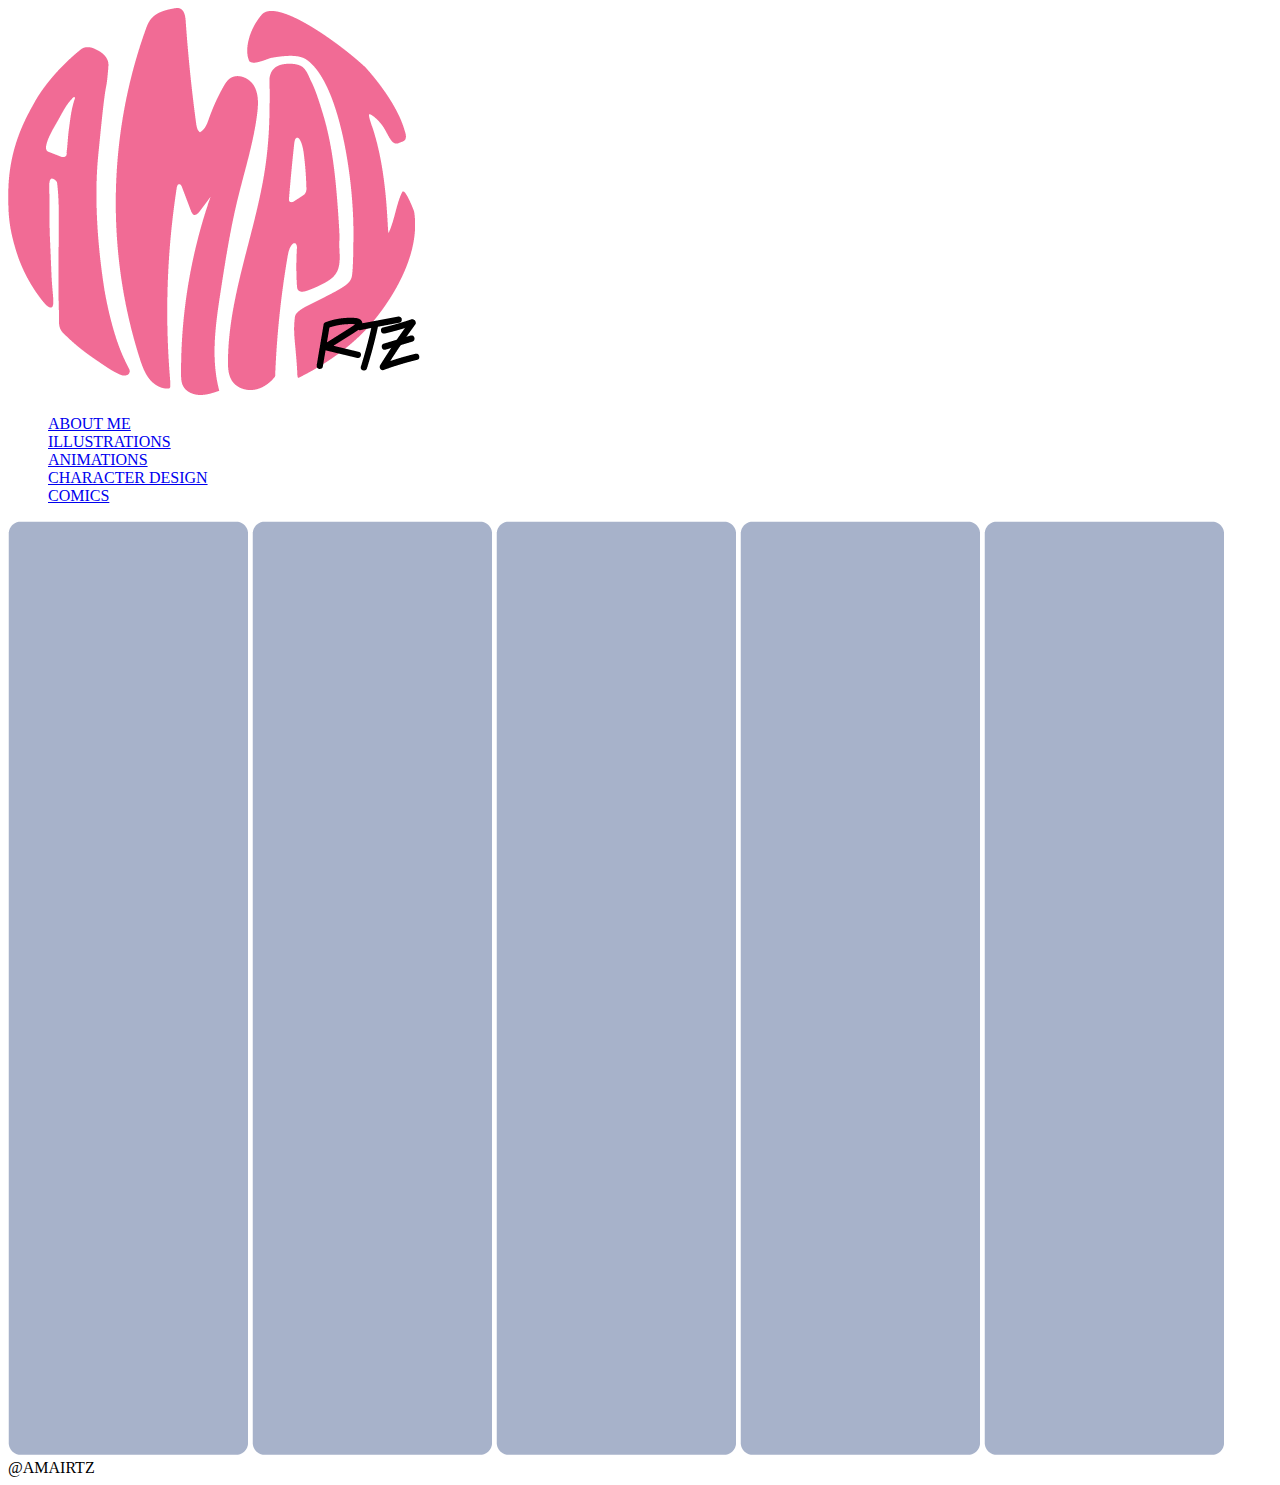
==== index.html @ 4d2b0fe5 "Add files via upload" ====
<!DOCTYPE html>
<html lang="en">
    <head>
        <meta charset="UTF-8">
        <meta name="viewport" content="width=device-width, initial-scale=1.0">
        <title>amairtz</title>
        <link rel="stylesheet" href="css/style.css">
        <!-- https://www.favicon.cc/-->
        <link rel='icon' href="images/favicon.ico">
    </head>
    
    <body>

        <header>
            <div id="logo">
                <img id="logo" src="images/Logo_1_png.png"></img>
            </div>
        </header>
    
    
        <div class="subheaderlinks">
            <ul style="list-style-type:none;">
                <a href="./aboutme.html"><li id="aboutme"> ABOUT ME</li></a>
                <a href="./illustrations.html"><li id="illustrations"> ILLUSTRATIONS</li></a>
                <a href="./animations.html"><li id="animations"> ANIMATIONS</li></a>
                <a href="./characterdesign.html"><li id="characterdesign"> CHARACTER DESIGN</li></a>
                <a href="./comics.html"><li id="comics"> COMICS</li></a>
            </ul>
        </div>
    
        <div class="insertillustration">
            <img src="images/rectangles_template_png.png" class="about">
            <img src="images/rectangles_template_png.png" class="illus" >
            <img src="images/rectangles_template_png.png" class="anim">
            <img src="images/rectangles_template_png.png" class="charac">
            <img src="images/rectangles_template_png.png" class="comi">
        </div>
        
        <footer>
            <div id="socialmedia">
              @AMAIRTZ
            </div>
        </footer>
    
    
    
    
    
    </body>
    
    
    </html>
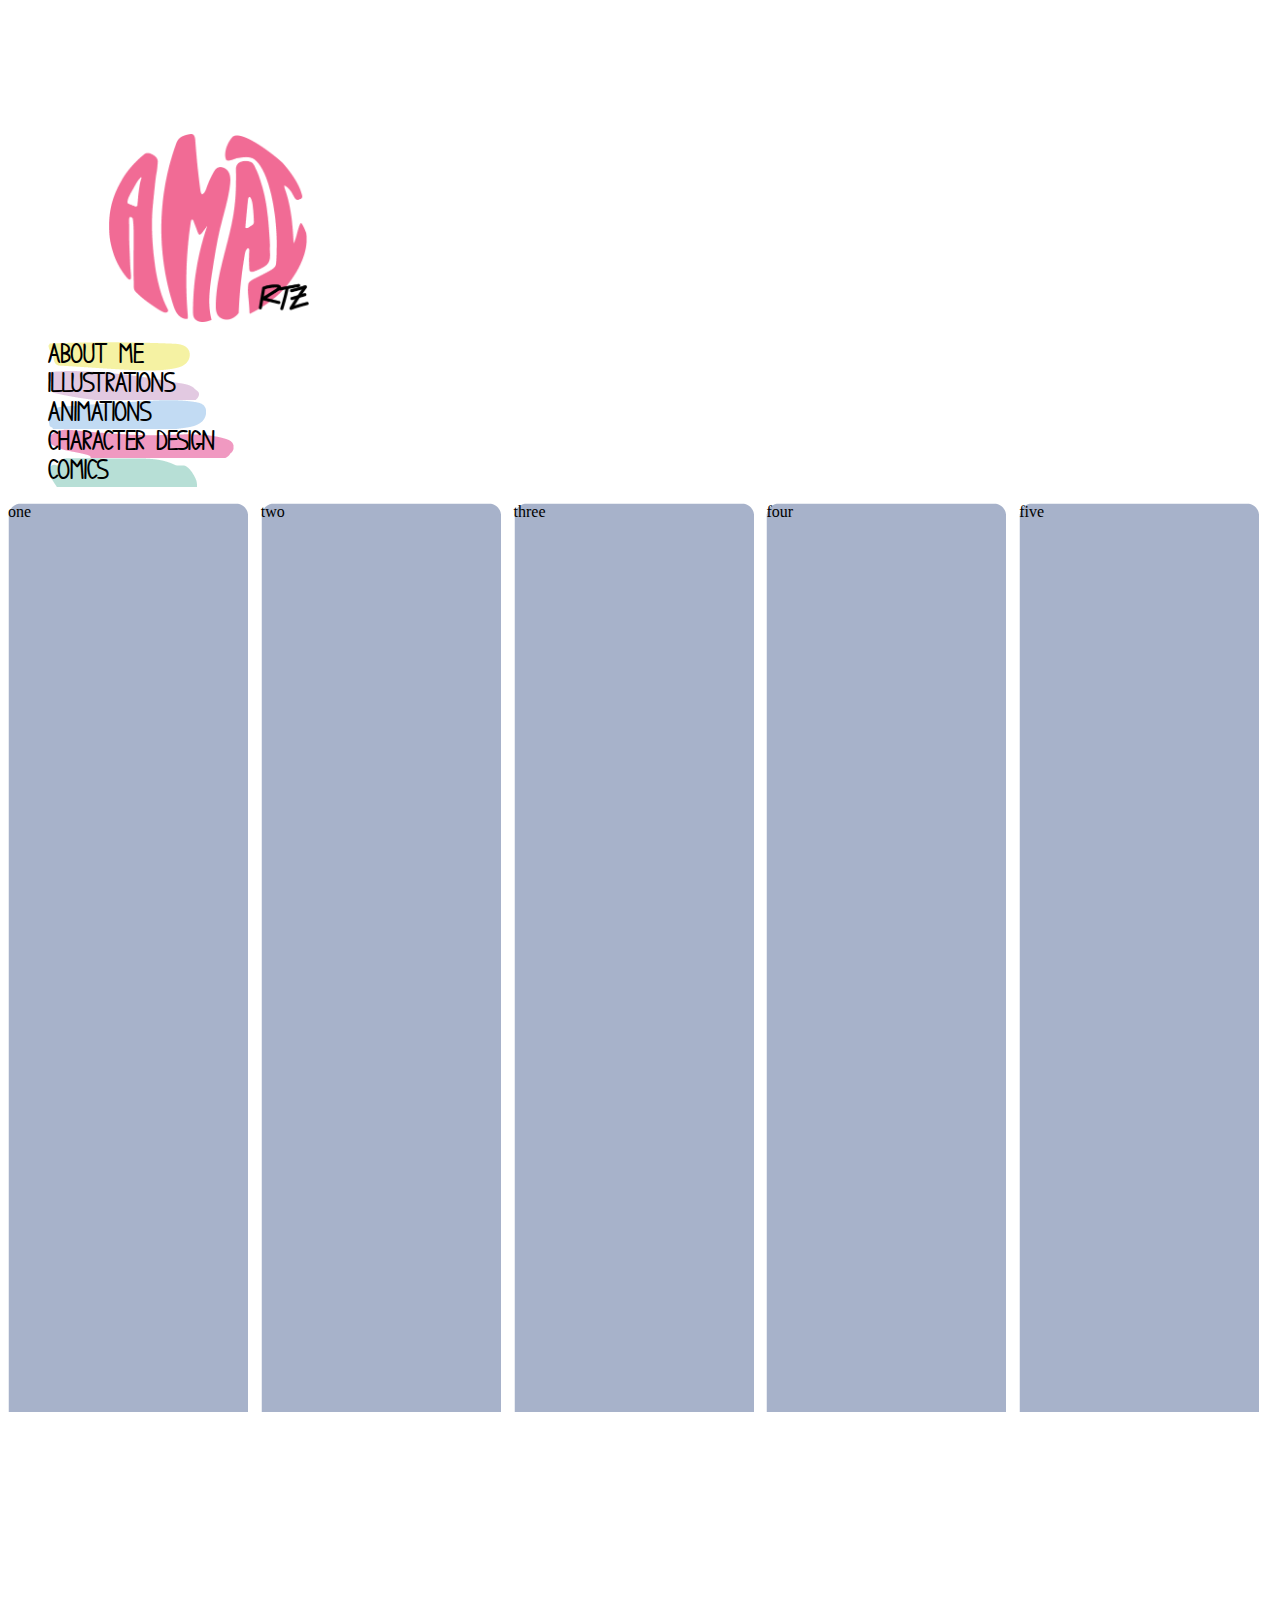
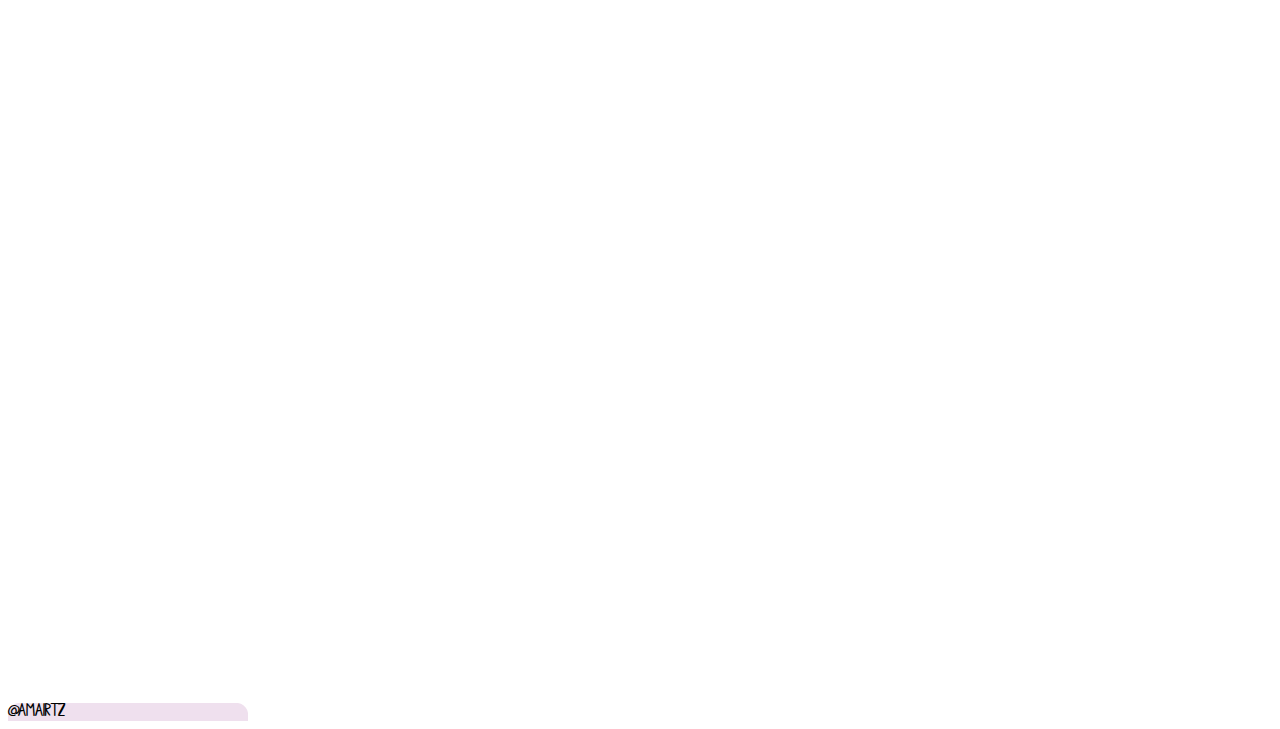
==== commit 0b711da0: "Add files via upload" ====
--- a/index.html
+++ b/index.html
@@ -12,11 +12,10 @@
     <body>
 
         <header>
-            <div id="logo">
+            <div id="logoo">
                 <img id="logo" src="images/Logo_1_png.png"></img>
             </div>
         </header>
-    
     
         <div class="subheaderlinks">
             <ul style="list-style-type:none;">
@@ -28,12 +27,12 @@
             </ul>
         </div>
     
-        <div class="insertillustration">
-            <img src="images/rectangles_template_png.png" class="about">
-            <img src="images/rectangles_template_png.png" class="illus" >
-            <img src="images/rectangles_template_png.png" class="anim">
-            <img src="images/rectangles_template_png.png" class="charac">
-            <img src="images/rectangles_template_png.png" class="comi">
+        <div id="insertillustration">
+            <div id="about">one</div>
+            <div id="illus">two</div>
+            <div id="anim">three</div>
+            <div id="charac">four</div>
+            <div id="comi">five</div>
         </div>
         
         <footer>
@@ -46,6 +45,7 @@
     
     
     
+    
     </body>
     
     
--- a/css/style.css
+++ b/css/style.css
@@ -0,0 +1,87 @@
+#logoo
+    
+
+
+#logo {
+    width: 200px;
+    margin-top: 10%;
+    margin-left: 8%;
+
+}
+
+@font-face {
+  src: url(../fonts/IHateComicSans.ttf);
+  font-family: ihatecomicsans;  
+}
+
+#aboutme {
+    background-image: url(../images/text_background_yellow.png);
+    background-repeat: no-repeat;
+}
+
+#illustrations {
+    background-image: url(../images/text_background_purple.png);
+    background-repeat: no-repeat;
+}
+
+#animations {
+    background-image: url(../images/text_background_blue.png);
+    background-repeat: no-repeat;
+}
+
+#characterdesign {
+    background-image: url(../images/text_background_pink.png);
+    background-repeat: no-repeat;
+}
+
+#comics {
+    background-image: url(../images/text_background_green.png);
+    background-repeat: no-repeat;
+}
+
+.subheaderlinks a {
+    text-decoration: none; color: black;
+    margin: bottom;
+    font-family: ihatecomicsans;
+    font-size: 25px;
+}
+
+#insertillustration {
+    display: grid;
+    grid-template-columns: 20% 20% 20% 20% 20%;
+    grid-template-rows: auto auto;
+    height: 200vh;
+    
+}
+
+#about {
+    background-image: url(../images/rectangles_template_png.png);
+    background-repeat: no-repeat;
+    height: auto;
+}
+
+#illus {
+    background-image: url(../images/rectangles_template_png.png);
+    background-repeat: no-repeat;
+}
+
+#anim {
+    background-image: url(../images/rectangles_template_png.png);
+    background-repeat: no-repeat;
+}
+
+#charac {
+    background-image: url(../images/rectangles_template_png.png);
+    background-repeat: no-repeat;
+}
+
+#comi {
+    background-image: url(../images/rectangles_template_png.png);
+    background-repeat: no-repeat;
+}
+
+#socialmedia {
+    background-image: url(../images/social_media_background.png);
+    background-repeat: no-repeat;
+    font-family: ihatecomicsans;
+}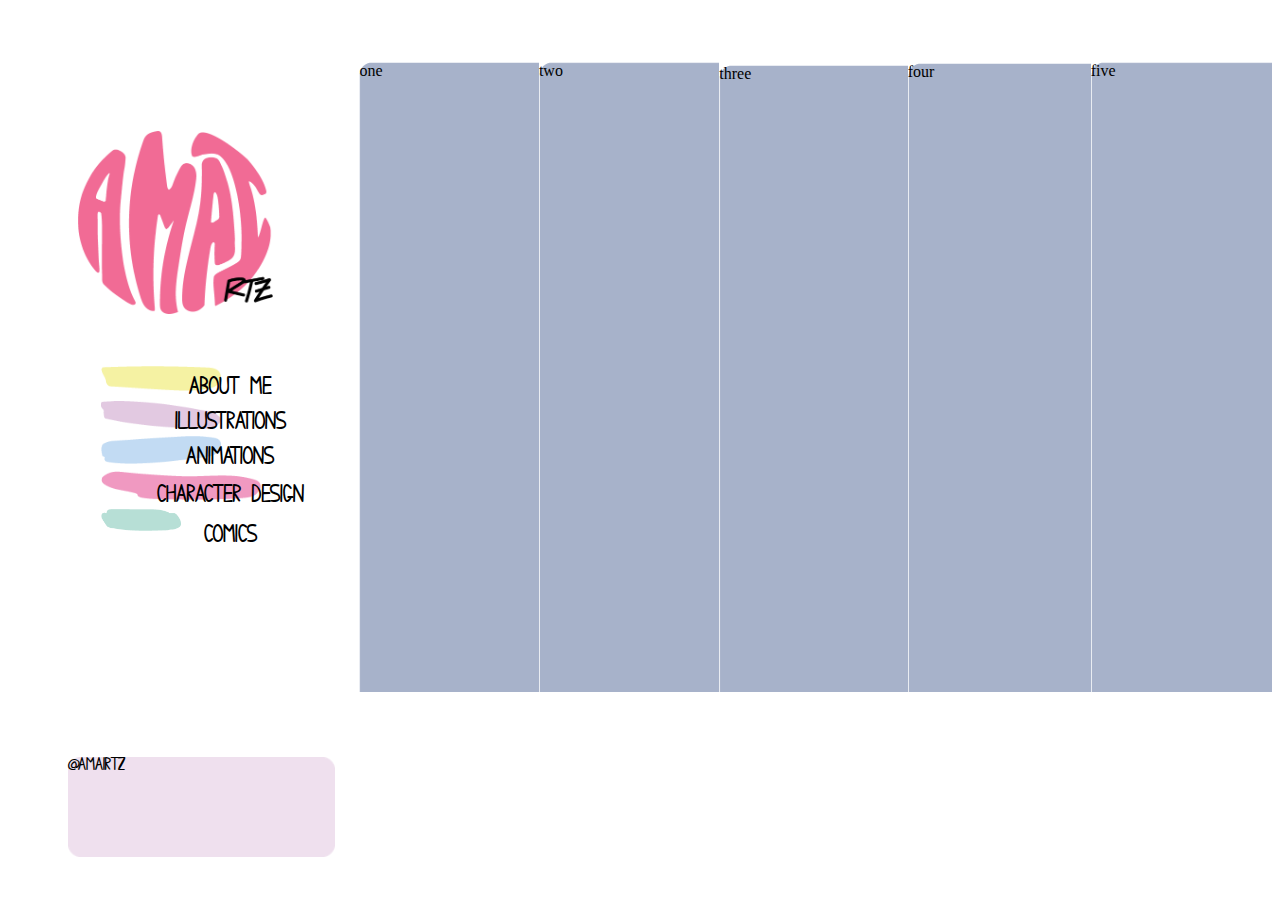
==== commit 75928844: "Add files via upload" ====
--- a/index.html
+++ b/index.html
@@ -1,5 +1,6 @@
 <!DOCTYPE html>
 <html lang="en">
+
     <head>
         <meta charset="UTF-8">
         <meta name="viewport" content="width=device-width, initial-scale=1.0">
@@ -10,37 +11,38 @@
     </head>
     
     <body>
-
-        <header>
-            <div id="logoo">
-                <img id="logo" src="images/Logo_1_png.png"></img>
+        <div id="insertillustration">
+            <header>
+              <div id="logoo">
+                 <img id="logo" src="images/Logo_1_png.png"></img>
+             </div>
+          </header>
+    
+            <div class="subheaderlinks">
+                <ul style="list-style-type:none;">
+                 <a href="./aboutme.html"><li id="aboutme"> ABOUT ME</li></a>
+                 <a href="./illustrations.html"><li id="illustrations"> ILLUSTRATIONS</li></a>
+                 <a href="./animations.html"><li id="animations"> ANIMATIONS</li></a>
+                 <a href="./characterdesign.html"><li id="characterdesign"> CHARACTER DESIGN</li></a>
+                 <a href="./comics.html"><li id="comics"> COMICS</li></a>
+             </ul>
             </div>
-        </header>
     
-        <div class="subheaderlinks">
-            <ul style="list-style-type:none;">
-                <a href="./aboutme.html"><li id="aboutme"> ABOUT ME</li></a>
-                <a href="./illustrations.html"><li id="illustrations"> ILLUSTRATIONS</li></a>
-                <a href="./animations.html"><li id="animations"> ANIMATIONS</li></a>
-                <a href="./characterdesign.html"><li id="characterdesign"> CHARACTER DESIGN</li></a>
-                <a href="./comics.html"><li id="comics"> COMICS</li></a>
-            </ul>
-        </div>
-    
-        <div id="insertillustration">
+       
             <div id="about">one</div>
             <div id="illus">two</div>
             <div id="anim">three</div>
             <div id="charac">four</div>
             <div id="comi">five</div>
+        
+        
+         <footer>
+             <div id="socialmedia">
+               @AMAIRTZ
+              </div>
+            </footer>
+        
         </div>
-        
-        <footer>
-            <div id="socialmedia">
-              @AMAIRTZ
-            </div>
-        </footer>
-    
     
     
     
--- a/css/style.css
+++ b/css/style.css
@@ -1,12 +1,19 @@
-#logoo
+#logoo {
+    grid-column: 1 / span 1;
+    grid-row: 1 / span 1;
+}
     
+#logo {
+    width: 195px;
+    margin-top: 35%;
+    margin-left: 20%;
+}
 
-
-#logo {
-    width: 200px;
-    margin-top: 10%;
-    margin-left: 8%;
-
+#insertillustration {
+    display: grid;
+    grid-template-columns: repeat (6, 1fr);
+    grid-template-rows: 40% 40% 20%;
+    height: 95vh;
 }
 
 @font-face {
@@ -17,71 +24,103 @@
 #aboutme {
     background-image: url(../images/text_background_yellow.png);
     background-repeat: no-repeat;
+    padding-top: 10px;
+    background-size: 120px;
 }
 
 #illustrations {
     background-image: url(../images/text_background_purple.png);
     background-repeat: no-repeat;
+    padding-top: 10px;
+    background-size: 120px;
 }
 
 #animations {
     background-image: url(../images/text_background_blue.png);
     background-repeat: no-repeat;
+    padding-top: 10px;
+    background-size: 120px;
 }
 
 #characterdesign {
     background-image: url(../images/text_background_pink.png);
     background-repeat: no-repeat;
+    padding-top: 13px;
+    background-size: 160px;
 }
 
 #comics {
     background-image: url(../images/text_background_green.png);
     background-repeat: no-repeat;
+    padding-top: 15px;
+    background-size: 80px;
 }
 
 .subheaderlinks a {
     text-decoration: none; color: black;
     margin: bottom;
     font-family: ihatecomicsans;
-    font-size: 25px;
+    font-size: 22px;
+    text-align: center;
 }
 
-#insertillustration {
-    display: grid;
-    grid-template-columns: 20% 20% 20% 20% 20%;
-    grid-template-rows: auto auto;
-    height: 200vh;
-    
+.subheaderlinks {
+    grid-column: 1 / span 1;
+    grid-row: 2 / span 1;
+    margin-left: 15%;
 }
 
 #about {
     background-image: url(../images/rectangles_template_png.png);
     background-repeat: no-repeat;
     height: auto;
+    width: auto;
+    grid-column: 2 / span 1;
+    grid-row: 1 / span 2;
+    margin-top: 30%;
 }
 
 #illus {
     background-image: url(../images/rectangles_template_png.png);
     background-repeat: no-repeat;
+    grid-column: 3 / span 1;
+    grid-row: 1 / span 2;
+    margin-top: 30%;
 }
 
 #anim {
     background-image: url(../images/rectangles_template_png.png);
     background-repeat: no-repeat;
+    grid-column: 4 / span 1;
+    grid-row: 1 / span 2;
+    margin-top: 30%;
 }
 
 #charac {
     background-image: url(../images/rectangles_template_png.png);
     background-repeat: no-repeat;
+    grid-column: 5 / span 1;
+    grid-row: 1 / span 2;
+    margin-top: 30%;
 }
 
 #comi {
     background-image: url(../images/rectangles_template_png.png);
     background-repeat: no-repeat;
+    grid-column: 6 / span 1;
+    grid-row: 1 / span 2;
+    margin-top: 30%;
 }
 
 #socialmedia {
     background-image: url(../images/social_media_background.png);
     background-repeat: no-repeat;
     font-family: ihatecomicsans;
+    background-size: contain;
+    height: 100px;
+    width: auto;
+    grid-column: 1 / span 1;
+    grid-row: 3 / span 1;
+    margin-left: 60px;
+    margin-top: 65px;
 }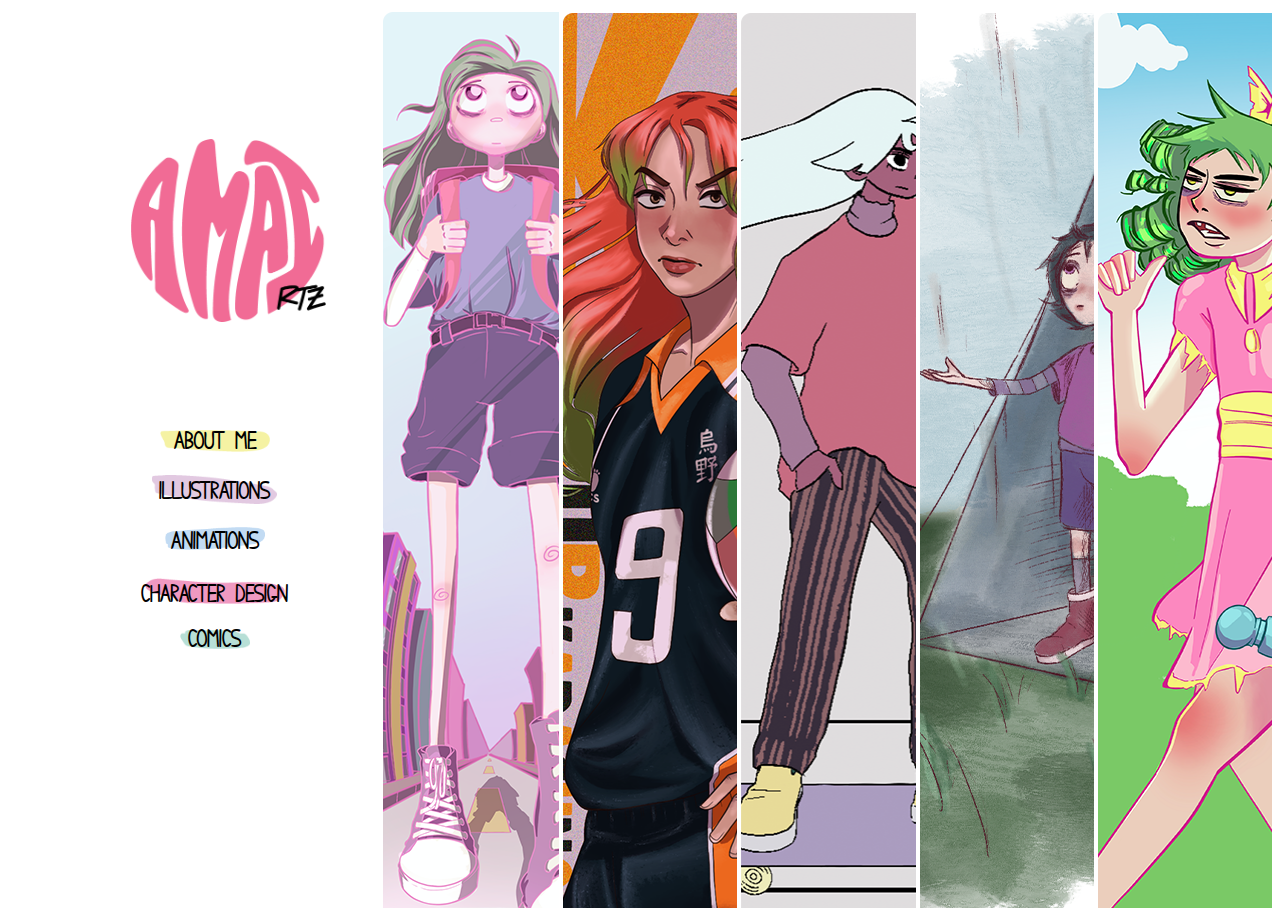
==== commit c30f902b: "Add files via upload" ====
--- a/index.html
+++ b/index.html
@@ -11,36 +11,30 @@
     </head>
     
     <body>
-        <div id="insertillustration">
+        <div id="boxmodel">
             <header>
               <div id="logoo">
-                 <img id="logo" src="images/Logo_1_png.png"></img>
+                 <a href="./index.html"><img id="logo" src="images/Logo_1_png.png"></img></a>
              </div>
           </header>
     
             <div class="subheaderlinks">
                 <ul style="list-style-type:none;">
-                 <a href="./aboutme.html"><li id="aboutme"> ABOUT ME</li></a>
-                 <a href="./illustrations.html"><li id="illustrations"> ILLUSTRATIONS</li></a>
-                 <a href="./animations.html"><li id="animations"> ANIMATIONS</li></a>
-                 <a href="./characterdesign.html"><li id="characterdesign"> CHARACTER DESIGN</li></a>
-                 <a href="./comics.html"><li id="comics"> COMICS</li></a>
-             </ul>
+                    <a href="./aboutme.html" target="_blank"><li id="aboutme"> ABOUT ME</li></a>
+                    <a href="./illustrations.html" target="_blank"><li id="illustrations"> ILLUSTRATIONS</li></a>
+                    <a href="./animations.html" target="_blank"><li id="animations"> ANIMATIONS</li></a>
+                    <a href="./characterdesign.html" target="_blank"><li id="characterdesign"> CHARACTER DESIGN</li></a>
+                    <a href="./comics.html" target="_blank"><li id="comics"> COMICS</li></a>
+                </ul>
             </div>
     
        
-            <div id="about">one</div>
-            <div id="illus">two</div>
-            <div id="anim">three</div>
-            <div id="charac">four</div>
-            <div id="comi">five</div>
+            <div id="about"></div>
+            <div id="illus"></div>
+            <div id="anim"></div>
+            <div id="charac"></div>
+            <div id="comi"></div>
         
-        
-         <footer>
-             <div id="socialmedia">
-               @AMAIRTZ
-              </div>
-            </footer>
         
         </div>
     
--- a/css/style.css
+++ b/css/style.css
@@ -6,15 +6,20 @@
 #logo {
     width: 195px;
     margin-top: 35%;
-    margin-left: 20%;
+    margin-left: 33%;
 }
 
-#insertillustration {
+#boxmodel {
     display: grid;
+    /* grid-template-columns: 20% 15% 15% 15% 15% 20%; */
     grid-template-columns: repeat (6, 1fr);
-    grid-template-rows: 40% 40% 20%;
-    height: 95vh;
+    grid-template-rows: 35% 65%;
+    height: 100vh;
 }
+
+
+
+
 
 @font-face {
   src: url(../fonts/IHateComicSans.ttf);
@@ -25,102 +30,145 @@
     background-image: url(../images/text_background_yellow.png);
     background-repeat: no-repeat;
     padding-top: 10px;
-    background-size: 120px;
+    background-size: 110px;
+    background-position:center;
+    padding-top: 5px;
 }
 
 #illustrations {
     background-image: url(../images/text_background_purple.png);
     background-repeat: no-repeat;
     padding-top: 10px;
-    background-size: 120px;
+    background-size: 125px;
+    background-position:center;
 }
 
 #animations {
     background-image: url(../images/text_background_blue.png);
     background-repeat: no-repeat;
     padding-top: 10px;
-    background-size: 120px;
+    background-size: 100px;
+    background-position:center;
 }
 
 #characterdesign {
     background-image: url(../images/text_background_pink.png);
     background-repeat: no-repeat;
     padding-top: 13px;
-    background-size: 160px;
+    background-size: 140px;
+    background-position:center;
 }
 
 #comics {
     background-image: url(../images/text_background_green.png);
     background-repeat: no-repeat;
     padding-top: 15px;
-    background-size: 80px;
+    background-size: 70px;
+    background-position:center;
+    padding-top: 5px;
 }
 
 .subheaderlinks a {
     text-decoration: none; color: black;
-    margin: bottom;
+    /* margin: bottom; */
     font-family: ihatecomicsans;
     font-size: 22px;
     text-align: center;
+    line-height: 40px;
+    
 }
 
 .subheaderlinks {
     grid-column: 1 / span 1;
     grid-row: 2 / span 1;
-    margin-left: 15%;
+    padding-top: 80px;
 }
 
+
+
+
+
+
 #about {
-    background-image: url(../images/rectangles_template_png.png);
+    background-image: url(../images/aboutme_illus.png);
     background-repeat: no-repeat;
-    height: auto;
+    /* background-size: cover; */
+    object-fit: cover;
+    height: 100%;
     width: auto;
     grid-column: 2 / span 1;
     grid-row: 1 / span 2;
-    margin-top: 30%;
 }
 
+#about:hover {
+    background-image: url(../images/aboutme_hover.png);
+    object-fit: cover;
+} 
+
 #illus {
-    background-image: url(../images/rectangles_template_png.png);
+    background-image: url(../images/illustration_illus.png);
     background-repeat: no-repeat;
+    /* background-size: cover; */
+    object-fit: cover;
+    height: 100%;
+    width: auto;
     grid-column: 3 / span 1;
     grid-row: 1 / span 2;
-    margin-top: 30%;
+    /* margin-top: 7%; */ 
+}
+
+#illus:hover {
+    background-image: url(../images/illustrations_hover.png);
+    object-fit: cover;
 }
 
 #anim {
-    background-image: url(../images/rectangles_template_png.png);
+    background-image: url(../images/animations_illus.png);
     background-repeat: no-repeat;
+    /* background-size: cover; */
+    object-fit: cover;
+    height: 100%;
+    max-width: auto;
     grid-column: 4 / span 1;
     grid-row: 1 / span 2;
-    margin-top: 30%;
+    /* margin-top: 7%; */
+}
+
+#anim:hover {
+    background-image: url(../images/animations_hover.png);
+    object-fit: cover;
 }
 
 #charac {
-    background-image: url(../images/rectangles_template_png.png);
+    background-image: url(../images/characterdesign_illus.png);
     background-repeat: no-repeat;
+    /* background-size: cover; */
+    object-fit: cover;
+    height: 100%;
+    max-width: auto;
     grid-column: 5 / span 1;
     grid-row: 1 / span 2;
-    margin-top: 30%;
+    /* margin-top: 7%; */
+}
+
+#charac:hover {
+    background-image: url(../images/characd_hover.png);
+    object-fit: cover;
 }
 
 #comi {
-    background-image: url(../images/rectangles_template_png.png);
+    background-image: url(../images/comics_illus.png);
     background-repeat: no-repeat;
+    /* background-size: cover; */
+    object-fit: cover;
+    height: 100%;
+    max-width: auto;
     grid-column: 6 / span 1;
     grid-row: 1 / span 2;
-    margin-top: 30%;
+    /* margin-top: 7%; */
 }
 
-#socialmedia {
-    background-image: url(../images/social_media_background.png);
-    background-repeat: no-repeat;
-    font-family: ihatecomicsans;
-    background-size: contain;
-    height: 100px;
-    width: auto;
-    grid-column: 1 / span 1;
-    grid-row: 3 / span 1;
-    margin-left: 60px;
-    margin-top: 65px;
+#comi:hover {
+    background-image: url(../images/comics_hover.png);
+    object-fit: cover;
 }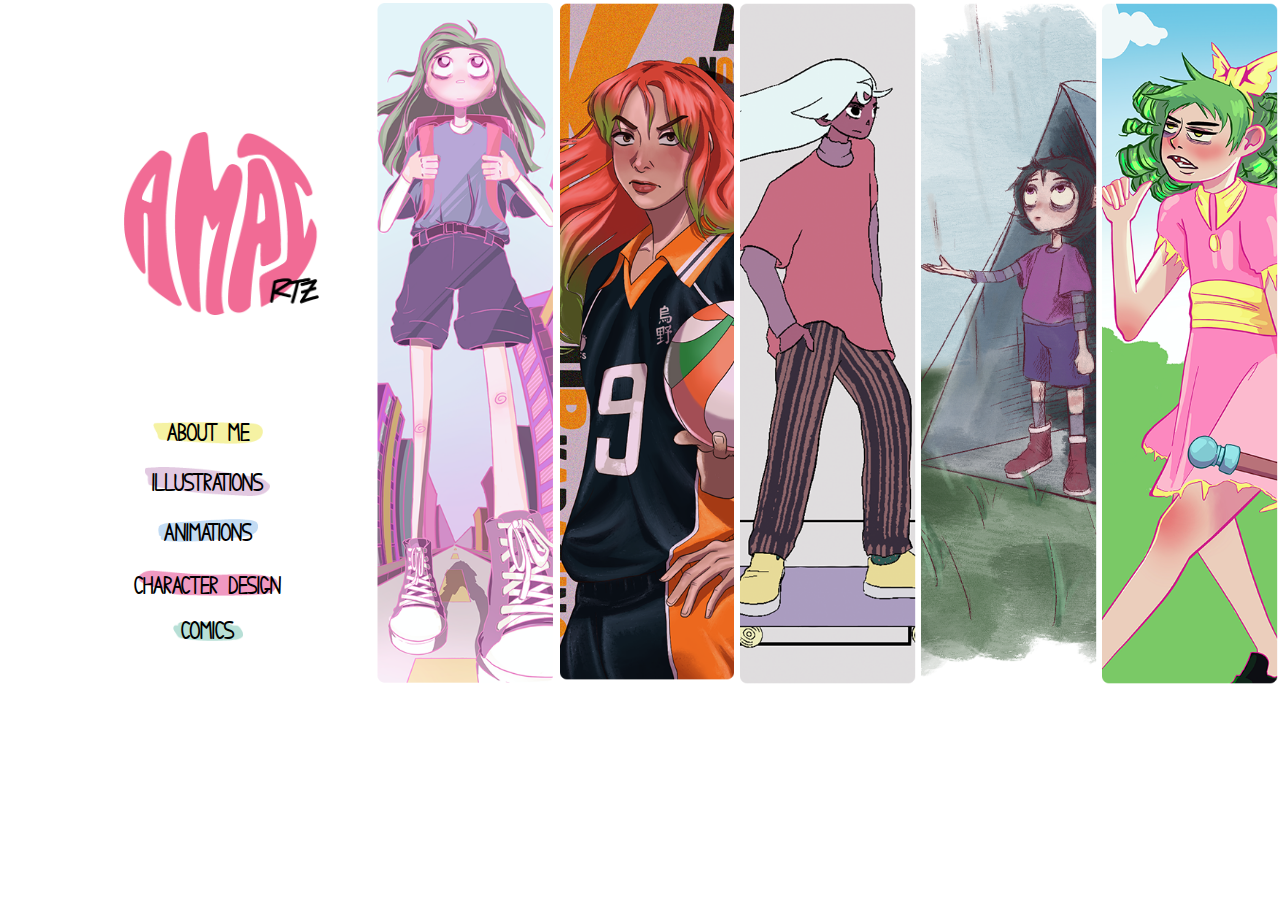
==== commit adae7a5b: "Add files via upload" ====
--- a/index.html
+++ b/index.html
@@ -20,20 +20,26 @@
     
             <div class="subheaderlinks">
                 <ul style="list-style-type:none;">
-                    <a href="./aboutme.html" target="_blank"><li id="aboutme"> ABOUT ME</li></a>
-                    <a href="./illustrations.html" target="_blank"><li id="illustrations"> ILLUSTRATIONS</li></a>
-                    <a href="./animations.html" target="_blank"><li id="animations"> ANIMATIONS</li></a>
-                    <a href="./characterdesign.html" target="_blank"><li id="characterdesign"> CHARACTER DESIGN</li></a>
-                    <a href="./comics.html" target="_blank"><li id="comics"> COMICS</li></a>
+                    <a href="aboutme.html" target="_blank"><li id="aboutme"> ABOUT ME</li></a>
+                    <a href="illustrations.html" target="_blank"><li id="illustrations"> ILLUSTRATIONS</li></a>
+                    <a href="animations.html" target="_blank"><li id="animations"> ANIMATIONS</li></a>
+                    <a href="characterdesign.html" target="_blank"><li id="characterdesign"> CHARACTER DESIGN</li></a>
+                    <a href="comics.html" target="_blank"><li id="comics"> COMICS</li></a>
                 </ul>
             </div>
     
+
+           <a id="about" class = 'illustrations' href="aboutme.html" > </a>
+           <a id="illus" class = 'illustrations'  href="illustrations.html" >  </a>
+           <a id="anim" class = 'illustrations'href="animations.html" >  </a>
+           <a id="charac" class = 'illustrations'href="characterdesign.html">  </a>
+           <a id="comi"class = 'illustrations' href="comics.html">  </a>
        
-            <div id="about"></div>
-            <div id="illus"></div>
-            <div id="anim"></div>
-            <div id="charac"></div>
-            <div id="comi"></div>
+           <!-- <a href="aboutme.html" target="_blank"> <div id="about"></div></a>
+           <a href="illustrations.html" target="_blank"> <div id="illus"> </div> </a>
+           <a href="animations.html" target="_blank"> <div id="anim"> </div> </a>
+           <a href="characterdesign.html" target="_blank">  <div id="charac"> </div> </a>
+           <div id="comi"> </div>  -->
         
         
         </div>
--- a/css/style.css
+++ b/css/style.css
@@ -1,3 +1,13 @@
+html,body{
+    margin:0;
+    padding:0;
+}
+
+h1,p{
+    margin:0 0 1em
+}
+
+
 #logoo {
     grid-column: 1 / span 1;
     grid-row: 1 / span 1;
@@ -11,9 +21,8 @@
 
 #boxmodel {
     display: grid;
-    /* grid-template-columns: 20% 15% 15% 15% 15% 20%; */
     grid-template-columns: repeat (6, 1fr);
-    grid-template-rows: 35% 65%;
+    grid-template-rows: 35vh 65vh;
     height: 100vh;
 }
 
@@ -70,7 +79,6 @@
 
 .subheaderlinks a {
     text-decoration: none; color: black;
-    /* margin: bottom; */
     font-family: ihatecomicsans;
     font-size: 22px;
     text-align: center;
@@ -87,15 +95,17 @@
 
 
 
+/* these are the illustrations */
 
+.illustrations {
+    background-repeat: no-repeat;
+    background-size:contain;
+    /* object-fit: cover; */
+    max-height: 100vh;
+}
 
 #about {
     background-image: url(../images/aboutme_illus.png);
-    background-repeat: no-repeat;
-    /* background-size: cover; */
-    object-fit: cover;
-    height: 100%;
-    width: auto;
     grid-column: 2 / span 1;
     grid-row: 1 / span 2;
 }
@@ -103,72 +113,53 @@
 #about:hover {
     background-image: url(../images/aboutme_hover.png);
     object-fit: cover;
+    height: 100vh;
 } 
 
 #illus {
     background-image: url(../images/illustration_illus.png);
-    background-repeat: no-repeat;
-    /* background-size: cover; */
-    object-fit: cover;
-    height: 100%;
-    width: auto;
     grid-column: 3 / span 1;
     grid-row: 1 / span 2;
-    /* margin-top: 7%; */ 
 }
 
 #illus:hover {
     background-image: url(../images/illustrations_hover.png);
     object-fit: cover;
+    height: 100vh;
 }
 
 #anim {
     background-image: url(../images/animations_illus.png);
-    background-repeat: no-repeat;
-    /* background-size: cover; */
-    object-fit: cover;
-    height: 100%;
-    max-width: auto;
     grid-column: 4 / span 1;
     grid-row: 1 / span 2;
-    /* margin-top: 7%; */
 }
 
 #anim:hover {
     background-image: url(../images/animations_hover.png);
     object-fit: cover;
+    height: 100vh;
 }
 
 #charac {
     background-image: url(../images/characterdesign_illus.png);
-    background-repeat: no-repeat;
-    /* background-size: cover; */
-    object-fit: cover;
-    height: 100%;
-    max-width: auto;
-    grid-column: 5 / span 1;
+    grid-column: 5;
     grid-row: 1 / span 2;
-    /* margin-top: 7%; */
 }
 
 #charac:hover {
     background-image: url(../images/characd_hover.png);
-    object-fit: cover;
+    object-fit: contain;
+    height: 100vh;
 }
 
 #comi {
     background-image: url(../images/comics_illus.png);
-    background-repeat: no-repeat;
-    /* background-size: cover; */
-    object-fit: cover;
-    height: 100%;
-    max-width: auto;
-    grid-column: 6 / span 1;
+    grid-column: 6;
     grid-row: 1 / span 2;
-    /* margin-top: 7%; */
 }
 
 #comi:hover {
     background-image: url(../images/comics_hover.png);
     object-fit: cover;
+    height: 100vh;
 }